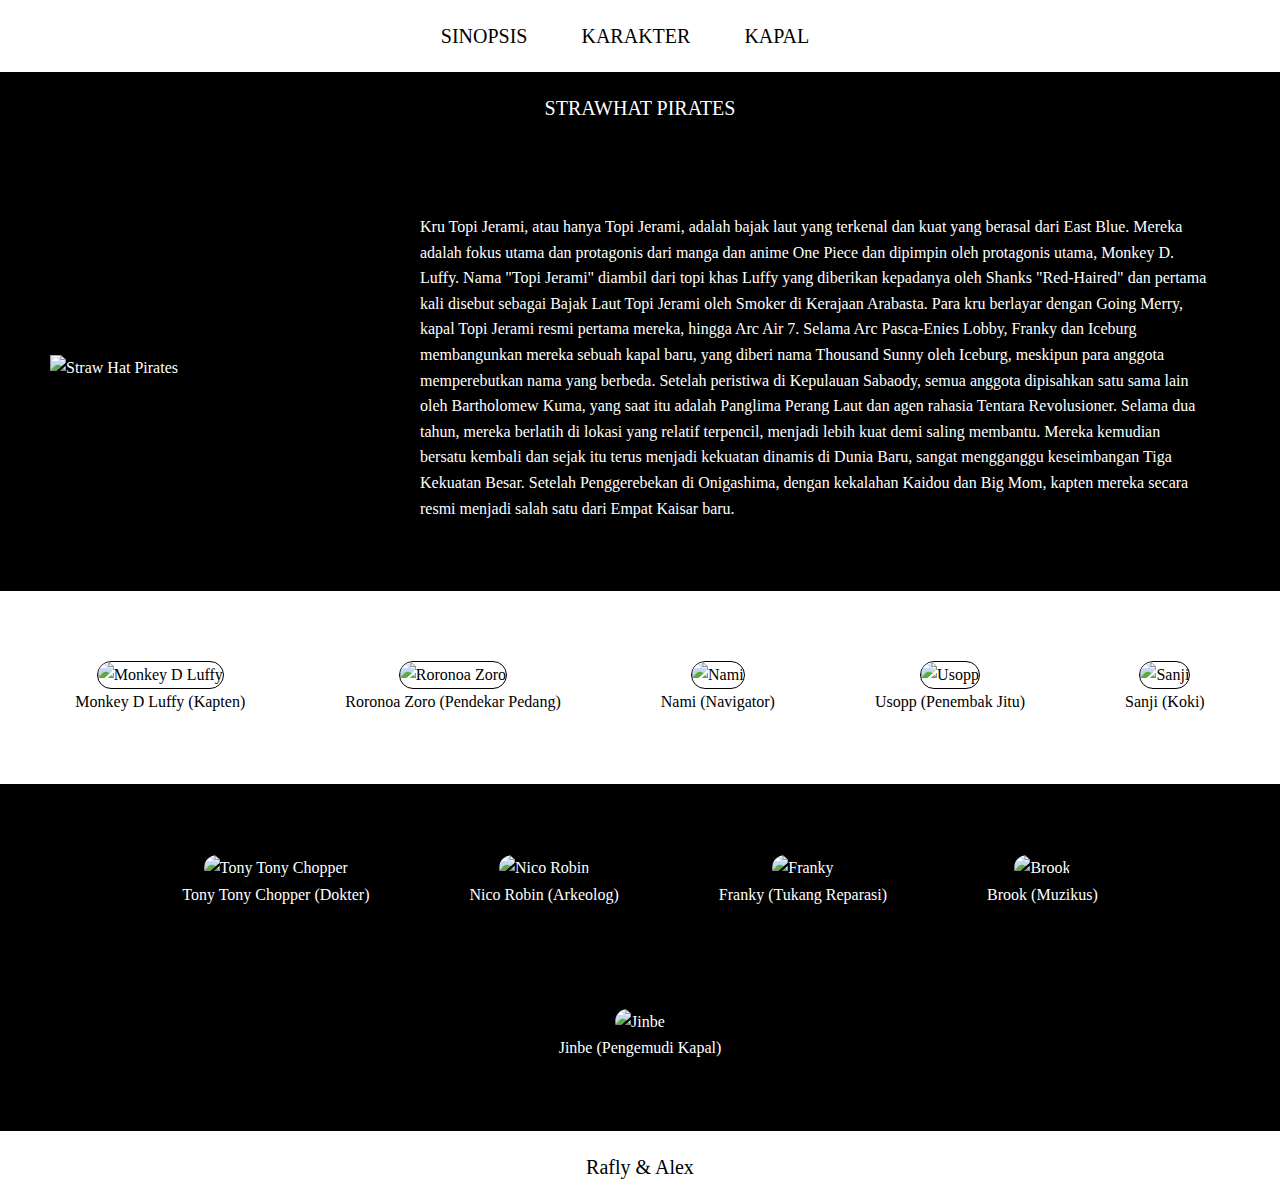
==== karakter.html @ e1fc01ef "Add files via upload" ====
<!DOCTYPE html>
<html lang="en">

<head>
    <meta charset="UTF-8">
    <meta name="viewport" content="width=device-width, initial-scale=1.0">
    <title>ONEPIECE</title>
    <link rel="stylesheet" href="karakter-styles.css">
</head>

<body>
    <nav id="nav">
        <ul>
            <li><a href="index.html">SINOPSIS</a></li>
            <li><a href="karakter.html">KARAKTER</a></li>
            <li><a href="ship.html">KAPAL</a></li>
        </ul>
    </nav>
    <p id="strawhat">STRAWHAT PIRATES</p>
    <div id="kru">
        <img id="crew" src="/file/crew1.jpg" alt="Straw Hat Pirates">
        <p>
            Kru Topi Jerami, atau hanya Topi Jerami, adalah  bajak laut yang terkenal dan kuat yang berasal dari East Blue. Mereka adalah fokus utama dan protagonis dari manga dan anime One Piece dan dipimpin oleh protagonis utama, Monkey D. Luffy.
            Nama "Topi Jerami" diambil dari topi khas Luffy yang diberikan kepadanya oleh Shanks "Red-Haired" dan pertama kali disebut sebagai Bajak Laut Topi Jerami oleh Smoker di Kerajaan Arabasta. Para kru berlayar dengan Going Merry, kapal Topi Jerami resmi pertama mereka, hingga Arc Air 7. Selama Arc Pasca-Enies Lobby, Franky dan Iceburg membangunkan mereka sebuah kapal baru, yang diberi nama Thousand Sunny oleh Iceburg, meskipun para anggota memperebutkan nama yang berbeda.
            Setelah peristiwa di Kepulauan Sabaody, semua anggota dipisahkan satu sama lain oleh Bartholomew Kuma, yang saat itu adalah Panglima Perang Laut dan agen rahasia Tentara Revolusioner. Selama dua tahun, mereka berlatih di lokasi yang relatif terpencil, menjadi lebih kuat demi saling membantu. Mereka kemudian bersatu kembali dan sejak itu terus menjadi kekuatan dinamis di Dunia Baru, sangat mengganggu keseimbangan Tiga Kekuatan Besar. Setelah Penggerebekan di Onigashima, dengan kekalahan Kaidou dan Big Mom, kapten mereka secara resmi menjadi salah satu dari Empat Kaisar baru.
        </p>
    </div>

    <div class="karakter">
        <div class="karakter-gambar">
            <div class="karakter-item">
                <img src="/file/Luffy.jpg" alt="Monkey D Luffy">
                <span>Monkey D Luffy (Kapten)</span>
            </div>
            <div class="karakter-item">
                <img src="/file/Zoro.jpg" alt="Roronoa Zoro">
                <span>Roronoa Zoro (Pendekar Pedang)</span>
            </div>
            <div class="karakter-item">
                <img src="/file/Nami.jpg" alt="Nami">
                <span>Nami (Navigator)</span>
            </div>
            <div class="karakter-item">
                <img src="/file/Usopp.jpg" alt="Usopp">
                <span>Usopp (Penembak Jitu)</span>
            </div>
            <div class="karakter-item">
                <img src="/file/Sanji.jpg" alt="Sanji">
                <span>Sanji (Koki)</span>
            </div>
        </div>
    </div>

    <div class="karakter karakter2">
        <div class="karakter-gambar karakter-gambar2">
            <div class="karakter-item">
                <img src="/file/Chopper.jpg" alt="Tony Tony Chopper">
                <span>Tony Tony Chopper (Dokter)</span>
            </div>
            <div class="karakter-item">
                <img src="/file/Robin.jpg" alt="Nico Robin">
                <span>Nico Robin (Arkeolog)</span>
            </div>
            <div class="karakter-item">
                <img src="/file/Franky.jpg" alt="Franky">
                <span>Franky (Tukang Reparasi)</span>
            </div>
            <div class="karakter-item">
                <img src="/file/Brook.jpg" alt="Brook">
                <span>Brook (Muzikus)</span>
            </div>
            <div class="karakter-item">
                <img src="/file/Jinbe.jpg" alt="Jinbe">
                <span>Jinbe (Pengemudi Kapal)</span>
            </div>
        </div>
    </div>

    <footer>
        <p>Rafly & Alex</p>
    </footer>

</body>

</html>
---- karakter-styles.css ----
* {
    margin: 0;
    padding: 0;
    box-sizing: border-box;
    font-family: serif;
}

body {
    line-height: 1.6;
    background-color: black;
}

#nav {
    background-color: white;
    padding: 20px;
}

#nav ul {
    text-align: center;
    list-style: none;
}

#nav ul li {
    display: inline;
    margin-right: 30px;
}

#nav ul li a {
    text-decoration: none;
    color: black;
    padding: 10px;
    font-size: 20px;
}

#nav ul li a:hover {
    color: maroon;
    text-shadow: 2px 2px black;
}

#kru {
    color: white;
    display: flex;
    align-items: center;
    justify-content: center;
    padding: 20px;
    flex-wrap: wrap;
}

#kru p {
    text-align: left;
    margin: 50px 50px 50px 100px;
    flex: 1;
}

#strawhat {
    color: white;
    text-align: center;
    padding: 20px;
    font-size: 20px;
}

#crew {
    padding: 30px;
    width: 100%;
    max-width: 300px;
}

.karakter {
    background-color: white;
    padding: 20px;
    display: flex;
    flex-direction: column;
    align-items: center;
}

.karakter-gambar {
    display: flex;
    justify-content: center;
    flex-wrap: wrap;
}

.karakter2 {
    background-color: black;
    color: white;
}

.karakter-gambar2 {
    background-color: black;
}

.karakter-item {
    text-align: center;
    margin: 50px;
    transition: transform 1s ease;
}

.karakter-item img {
    width: 125px;
    height: auto;
    border: 1px solid #000;
    border-radius: 100px;
}

.karakter-item :hover {
    transform: scale(1.2);
    transition: 0.5s;
}

.karakter-item span {
    display: block;
}

footer {
    background-color: white;
    color: black;
    text-align: center;
    padding: 20px;
    font-size: 20px;
}

@media screen and (max-width: 768px) {
    #nav ul li {
        display: block;
        margin: 10px 0;
    }

    #kru {
        flex-direction: column;
        align-items: flex-start;
    }

    #kru p {
        margin: 20px 10px;
    }

    #crew {
        width: 80%;
        max-width: none;
    }

    .karakter-item {
        margin: 20px;
    }

    .karakter-item img {
        width: 100px;
    }

    .karakter-item:hover {
        transform: scale(1.1);
        transition: 0.5s;
    }
}

@media screen and (max-width: 480px) {
    #nav ul li {
        display: block;
        margin: 10px 0;
    }

    #kru {
        flex-direction: column;
        align-items: center;
    }

    #kru p {
        margin: 10px 0;
        text-align: center;
    }

    #crew {
        width: 100%;
    }

    .karakter-item {
        margin: 10px;
    }

    .karakter-item img {
        width: 80px;
    }

    #strawhat {
        font-size: 18px;
    }

    .karakter-item:hover {
        transform: scale(1.05);
        transition: 0.5s;
    }
}
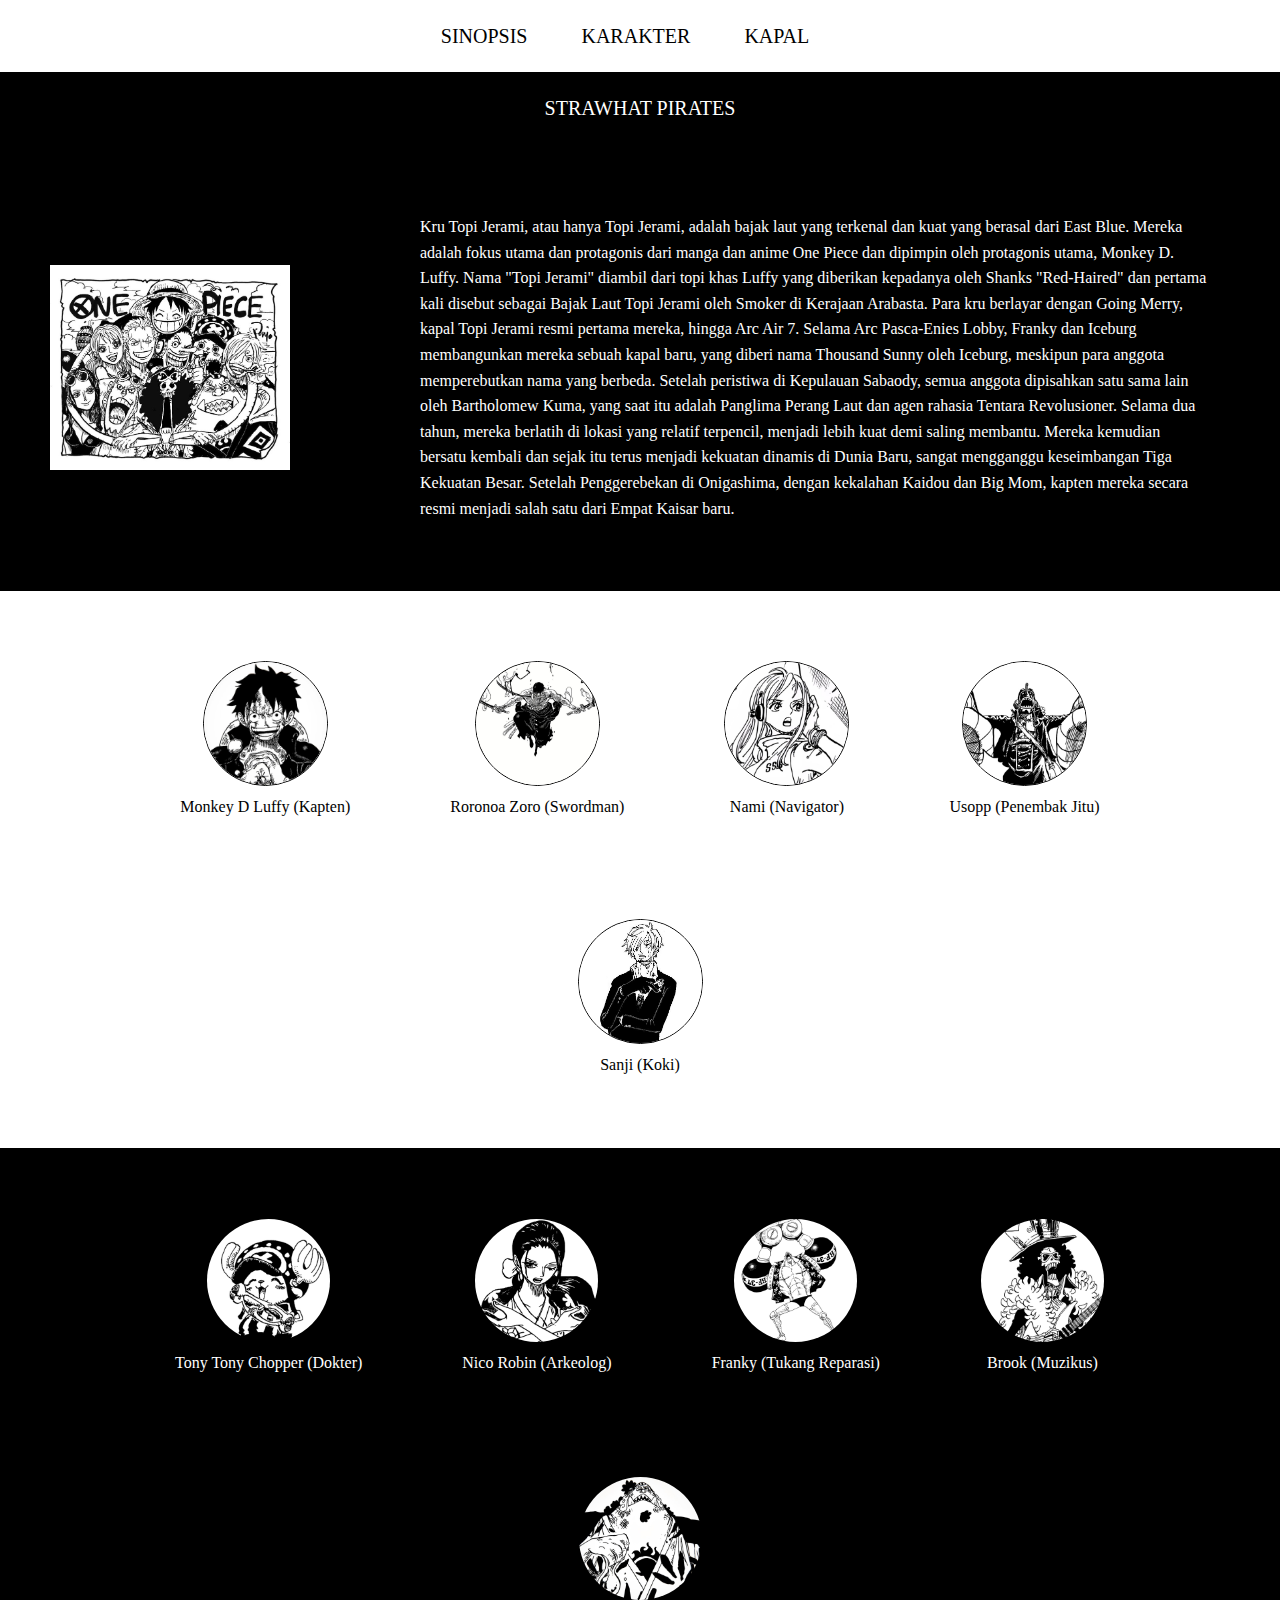
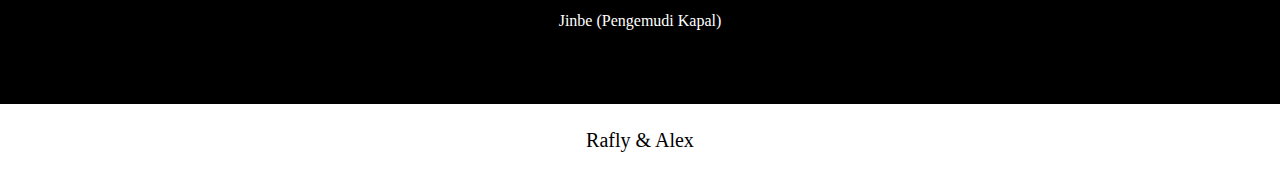
==== commit c23167ce: "Update karakter.html" ====
--- a/karakter.html
+++ b/karakter.html
@@ -34,7 +34,7 @@
             </div>
             <div class="karakter-item">
                 <img src="/file/Zoro.jpg" alt="Roronoa Zoro">
-                <span>Roronoa Zoro (Pendekar Pedang)</span>
+                <span>Roronoa Zoro (Swordman)</span>
             </div>
             <div class="karakter-item">
                 <img src="/file/Nami.jpg" alt="Nami">
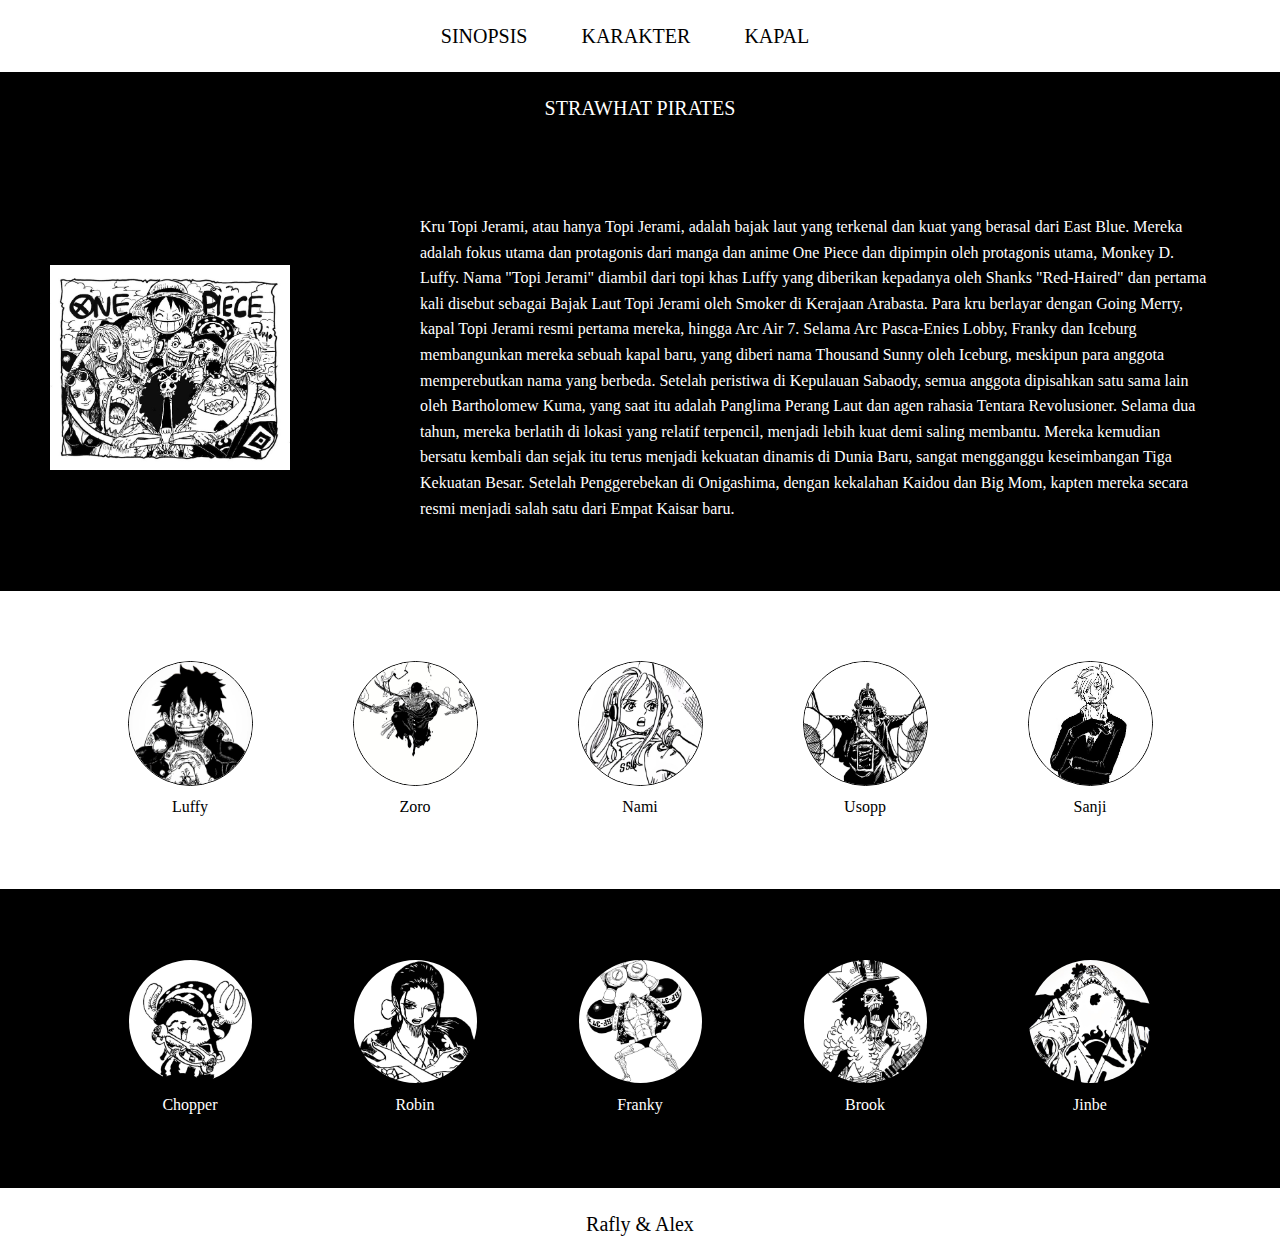
==== commit c9aec49a: "Update karakter.html" ====
--- a/karakter.html
+++ b/karakter.html
@@ -30,23 +30,23 @@
         <div class="karakter-gambar">
             <div class="karakter-item">
                 <img src="/file/Luffy.jpg" alt="Monkey D Luffy">
-                <span>Monkey D Luffy (Kapten)</span>
+                <span>Luffy</span>
             </div>
             <div class="karakter-item">
                 <img src="/file/Zoro.jpg" alt="Roronoa Zoro">
-                <span>Roronoa Zoro (Swordman)</span>
+                <span>Zoro</span>
             </div>
             <div class="karakter-item">
                 <img src="/file/Nami.jpg" alt="Nami">
-                <span>Nami (Navigator)</span>
+                <span>Nami</span>
             </div>
             <div class="karakter-item">
                 <img src="/file/Usopp.jpg" alt="Usopp">
-                <span>Usopp (Penembak Jitu)</span>
+                <span>Usopp</span>
             </div>
             <div class="karakter-item">
                 <img src="/file/Sanji.jpg" alt="Sanji">
-                <span>Sanji (Koki)</span>
+                <span>Sanji</span>
             </div>
         </div>
     </div>
@@ -55,23 +55,23 @@
         <div class="karakter-gambar karakter-gambar2">
             <div class="karakter-item">
                 <img src="/file/Chopper.jpg" alt="Tony Tony Chopper">
-                <span>Tony Tony Chopper (Dokter)</span>
+                <span>Chopper</span>
             </div>
             <div class="karakter-item">
                 <img src="/file/Robin.jpg" alt="Nico Robin">
-                <span>Nico Robin (Arkeolog)</span>
+                <span>Robin</span>
             </div>
             <div class="karakter-item">
                 <img src="/file/Franky.jpg" alt="Franky">
-                <span>Franky (Tukang Reparasi)</span>
+                <span>Franky</span>
             </div>
             <div class="karakter-item">
                 <img src="/file/Brook.jpg" alt="Brook">
-                <span>Brook (Muzikus)</span>
+                <span>Brook</span>
             </div>
             <div class="karakter-item">
                 <img src="/file/Jinbe.jpg" alt="Jinbe">
-                <span>Jinbe (Pengemudi Kapal)</span>
+                <span>Jinbe</span>
             </div>
         </div>
     </div>
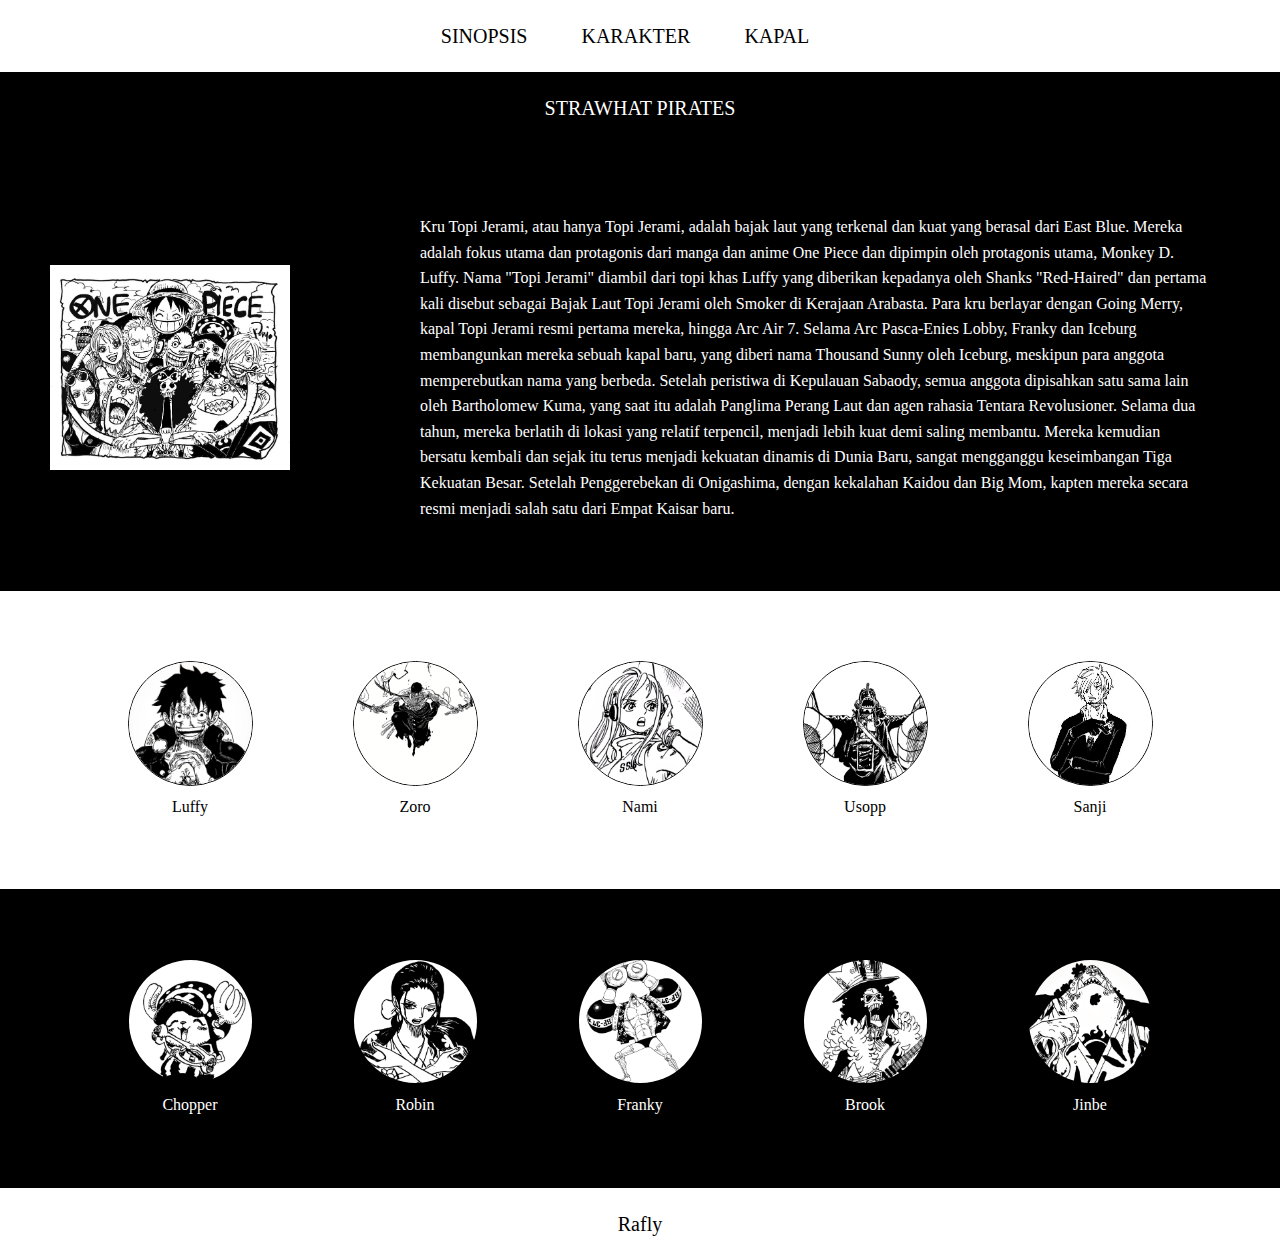
==== commit 16813ced: "Update karakter.html" ====
--- a/karakter.html
+++ b/karakter.html
@@ -77,7 +77,7 @@
     </div>
 
     <footer>
-        <p>Rafly & Alex</p>
+        <p>Rafly</p>
     </footer>
 
 </body>
